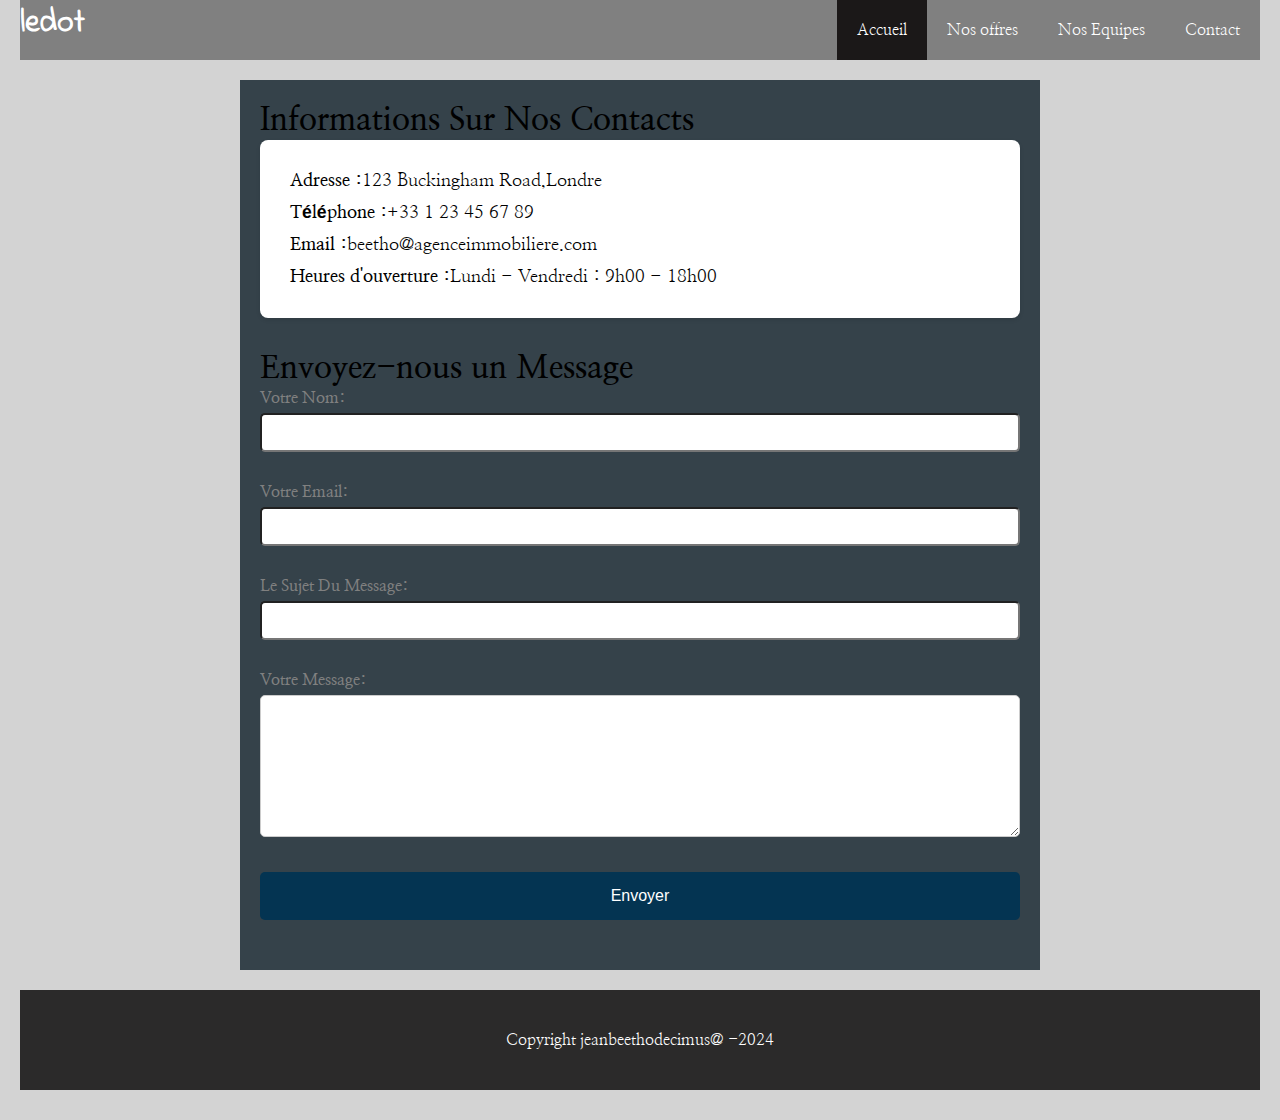
==== contact.html @ da493a6e "Add files via upload" ====
<!DOCTYPE html>
<html lang="fr">
<head>
    <meta charset="UTF-8">
    <meta name="viewport" content="width=device-width, initial-scale=1.0">
     <meta http-equiv="X-UA-Compatible" content="ie=edge"/>
    <link rel="stylesheet" href="./css/style.css">
    <link rel="stylesheet" href="https://cdnjs.cloudflare.com/ajax/libs/font-awesome/6.5.2/css/all.min.css" integrity="sha512-SnH5WK+bZxgPHs44uWIX+LLJAJ9/2PkPKZ5QiAj6Ta86w+fsb2TkcmfRyVX3pBnMFcV7oQPJkl9QevSCWr3W6A==" crossorigin="anonymous" referrerpolicy="no-referrer" />
    
    <link rel="preconnect" href="https://fonts.googleapis.com">
<link rel="preconnect" href="https://fonts.gstatic.com" crossorigin>
<link href="https://fonts.googleapis.com/css2?family=Indie+Flower&family=Nanum+Myeongjo&display=swap" rel="stylesheet">
    <link rel="preconnect" href="https://fonts.googleapis.com">
<link rel="preconnect" href="https://fonts.gstatic.com" crossorigin>
<link href="https://fonts.googleapis.com/css2?family=Nanum+Myeongjo&display=swap" rel="stylesheet">
    

    
    <title>ledot</title>
</head>

<body>
    <section class="header">
        <nav>
                <h1> <i class="fa-solid fa-crown"></i> <a href="./index.html">ledot</a></h1>
                <ul class="menu">
                    <li><a class="active" href="./index.html">Accueil</a></li>
                    <li><a  href="./Nosoffres.html">Nos offres </a></li>

                    <li><a href="./Equipe.html">Nos Equipes</a></li>
                    <li><a href="./contact.html">Contact</a></li>

                </ul>
              
                <p class="imenu"> 
                <i class="fa-solid fa-bars"></i>
                    
                </p>
            
        </nav>
    </section>
        
                
        <main>
            <h1>Informations Sur Nos Contacts</h1>

            <section id="contact-info">
                <div class="info-box">
                    <p><i class="fas fa-map-marker-alt"></i><strong> Adresse :</strong> 123 Buckingham Road,Londre </p>
                    <p><i class="fas fa-phone"></i><strong> Téléphone :</strong> +33 1 23 45 67 89</p>
                    <p><i class="fas fa-envelope"></i><strong> Email :</strong> beetho@agenceimmobiliere.com</p>
                    <p><i class="fas fa-clock"></i><strong> Heures d'ouverture :</strong> Lundi - Vendredi : 9h00 - 18h00</p>
                </div>
            </section>
           
            <section id="contact-form">
                <h1>Envoyez-nous un Message</h1>
                <form action=""  method=" ">
                    <div class="form-group">
                        <label for="name">Votre Nom:</label>
                        <div class="input-icon">
                            <i class="fas fa-user"></i>
                            <input type="text" id="name" name="name" required>
                        </div>
                    </div>
                   
                    <div class="form-group">
                        <label for="email"> Votre Email:</label>
                        <div class="input-icon">
                            <i class="fas fa-envelope"></i>
                            <input type="email" id="email" name="email" required>
                        </div>
                    </div>
                   
                    <div class="form-group">
                        <label for="subject">Le Sujet Du Message:</label>
                        <div class="input-icon">
                            <i class="fas fa-tag"></i>
                            <input type="text" id="subject" name="subject" required>
                        </div>
                    </div>
                   
                    <div class="form-group">
                        <label for="message">Votre Message:</label>
                        <div class="input-icon textarea-icon">
                            <i class="fas fa-comment"></i>
                            <textarea id="message" name="message" rows="8" required></textarea>
                        </div>
                    </div>
                   
                    <button type="submit">Envoyer</button>
                </form>
           
        </main>
<footer>
    <p> Copyright jeanbeethodecimus@ -2024</p>
</footer>
<script src="./js/script.js"></script>
    
</body>
</html>
---- css/style.css ----
*{
    margin: 0;
    padding: 0;
    box-sizing: border-box;
   
}
html body{
    font-family:"Nanum Myeongjo" , sans-serif;
    background-color:lightgray;
    margin:0px 20px 30px 20px ;
}

h1 h2 h3{
    margin-bottom: 0px;
}
a{
    text-decoration: none;
    color: white;
}
.header{
    background: gray;
    overflow: auto;
    font-weight: 1.7em;
   margin-bottom: 0px;
}
.header nav h1{
    float: left;
    /* padding: 20px; */
    margin-bottom: 10px;
    color: white;
    font-weight: bold;
    text-align: justify; 
}
.header nav h1 a{
    font-family: "indie flower"
 
}
.first-vew-cont h1{
    text-indent: 1em;
    padding-top: 100px;
      text-align: justify;
      font-size: 25px;
    }
.header nav ul li a:hover{
    padding: 20px;
    background: #333;
}
.header nav i{
    color: rgb(238, 165, 9);
    font-size: x-large;

}
.header nav ul{
    float: right;
    list-style: none;
}

.imenu{
    display: none;
}

.header nav ul li{
    float: left;
 }
 .header nav ul li a{
    padding: 20px;
    display: block;  
}
.active{
    padding: 10px;
    background: rgb(27, 24, 24);
}
.first-vew{
    background: url(../Images/imgAceuil\ \(1\).jpg) center center /cover;
    height: 680px;
    width: 100%;
    object-fit:cover;
    align-items: center;
    justify-content: center;
    

}
.first-vew-cont{
    margin: auto;
    max-width: 100%;
    width: 400px;
    padding-top:140px ;
    color: white;
    margin: auto;
  
    
}
span{
    color:  rgb(190, 133, 8);
}
/* Aquisition */
.containerAquisition{
    display:  flex;
    width: 100%;
    height: auto;
   align-items: center;
    justify-content: center;
    flex-wrap: wrap;
}

.container{
    width: 300px;
    height: auto;
    overflow: hidden;
    margin-right: 20px;
    background-color: white;
    text-align: center;
    margin-top: 10px;
}
.container img{
    width: 100%;
    height: 250px;
    margin-bottom: 20px;
}
.aquisition h3{
    margin: 10px 175px;
}
.aqtrait{
    width: 50px;
    height: 1px;
    background-color: rgb(126, 110, 110);
    margin: 0 auto;
}

.auto-bio{
    height: 350px;
    width: 100%;
    display: flex;
    justify-content: center;
    background-color:rgb(43, 40, 40);
}

.bio-image{
    width: 100%;
    background-position: center;
    background-repeat: no-repeat;
    background-size: cover;
}

.bio-text{
    margin: auto;
    width: 100%;
    padding: 0 20px;
    color: #fff;
}

.temoignage{
    display: flex;
    justify-content: center;
    align-items: center;
    text-align: justify;
    flex-direction: column;
    padding: 0px 180px;
    width: 100%;

}

.temoignage-h3{
margin: 20px 180px;

}

.tm-1,.tm-2,.tm-3{
    display: flex;
    gap: 30px;
    /* flex-direction: column; */
    align-items: center;
    justify-content: center;
    padding: 0 50px;
    height: 130px;
    background-color: white;
    margin-bottom:30px ;
}
.temoignage i{
    padding: 0 10px;
}
.tm-image {
    display: flex;
    flex-direction: column;
    height: 200px;
    width: 200px;
    justify-content: center;
 
}

.tm-image img{
    height: 50px;
    width: 50px;
    object-fit: cover;
    border-radius: 50%;
  

}

footer {
    text-align: center;
    background: rgb(43, 42, 42);
    color: #fff;
    padding:  20px 0px 20px 0px ;
   

}
/* contact */
main {
    padding: 20px;
    max-width: 800px;
    margin: 20px auto;
    background-color: #35424a;
}

section {
    margin-bottom: 30px;
}

 label {
    color: gray;
}

#contact-info .info-box {
    background: #fff;
    border-radius: 8px;
    padding: 20px;
    box-shadow: 0 2px 4px rgba(0, 0, 0, 0.1);
}

#contact-info p {
    margin: 10px 0;
    font-size: 1.1em;
    display: flex;
    align-items: center;
}

#contact-info i {
    margin-right: 10px;
    color: #35424a;
}

#contact-form .form-group {
    margin-bottom: 20px;
}

#contact-form .input-icon#contact-form .input-icon {
    position: relative;
    display: flex;
    align-items: center;
}

#contact-form .input-icon i {
    position: absolute;
    color: #888;
    font-size: 2em;

}


#contact-form .input-icon textarea {
    padding-left: 40px;
    width: calc(100% - 50px);
    width: 760px;
    padding: 10px;
    border: 1px solid #ccc;
    border-radius: 5px;
    font-size: 1em;
    box-sizing: border-box;
    transition: border-color 0.3s;
}


#contact-form .input-icon textarea:focus {
    border-color: #35424a;
}

#contact-form .textarea-icon {
    align-items: flex-start;
    position: relative;
}

#contact-form .textarea-icon i {
    top: 10px;
}

form label {
    display: block;
    margin-bottom: 5px;
    font-weight: bold;
}

form input, form textarea {
    margin-bottom: 10px;
    width: 100%;
    padding: 10px;
    border-radius: 5px;
}


form button {
    width: 100%;
    padding: 15px;
    background-color: #043452;
    color: white;
    border: none;
    border-radius: 5px;
    font-size: 1em;
    /* padding-left: 30px; */

}

form button:hover {
    background-color: rgb(63, 45, 5);
}

footer p{
    margin: 20px;

}
/* squad */
.first-vew-squad{
    background: url(../Images/group_img.jpg) center center /cover;
    height: 780px;
    text-align: center;
   
}
.first-vew-squad h1{
padding-top: 100px;
font-size: 25px;
font-weight: bold;
text-align: justify;
}

.squad-detail{
    display: flex;
    justify-content: center;
    align-items: center;
    text-align: justify;
     width: 100%;
   height: auto;
    flex-direction: column;

    /* padding: 0px 0px 20px 20px ; */
}


.squad-content{
    margin: 20px  0px 20px 30px;
    text-align: justify;
    padding-right: 50px;
    width: 100%;
 
}
.squad{
    width: 100%;
    height: 100%;
}

.squad-detail h3{
    
    text-align: center;
    }
   
    
.squad-detail ul, .squad-detail ol  {
    padding-left: 20px;
   text-align: justify;

    }

.btn-join{
    text-align: center;
   
  
}
.btn-join i{
   
    color:  rgb(190, 133, 8);
    background-color: black;
    width: 30px;
    
}

.btn-join button:hover{
    background-color: white;
    color: rgb(124, 89, 13);
    font-weight: bold;
   }
.btn-join button{
    margin: 0px 50px 10px 20px ;
    width: 200px;
   
    background-color:rgb(94, 66, 5);
    color: black;
    padding: 2px;
    border-radius: 5px;
}


/* Nos offres*/

.offre1,.offre2{
    display:  flex;
    width: 100%;
    height: auto;
   align-items: center;
    justify-content: center;
    flex-wrap: wrap;
}


.offre-container{
    width: 300px;
    height: auto;
    overflow: hidden;
    margin-right: 20px;
    background-color: white;
    text-align: center;
    margin-top: 10px;
    border-radius: 10px;

}
.offre-container img{
    width: 100%;
    height: 250px;
    margin-bottom: 20px;
}

.offre-container p {
    margin-left: 0px;
    font-weight: bold;
    width: 100%;
    font-size: 20px;
    text-align: center;
    font-weight: bold;
}

.offre-container button{
    font-weight: bold;
    font-size: 20px;
    text-align: center;
    font-weight: bold;
    background-color: rgb(170, 113, 7);
    border-radius: 5px;
}

.offre-container .btn-offre:hover{
    background-color: rgb(56, 56, 114);
}

#offre-h1{
    text-align: center;
    margin: 10px;
}
@media screen and (max-width:768px ){
   nav{
    flex-direction: column;
   }
    .auto-bio{
        height: auto;
        width: 100%;
        display: flex;
        justify-content: center;
        background-color: black;
        flex-direction: column;
    }
    

    .bio-image{
        height: 380px;
        width: 100%;
        background-position: center;
        background-repeat: no-repeat;
        background-size: cover;
    }
    
    .bio-text{
        margin: auto;
        width: 100%;
        padding: 10 20px;
        color: #fff;
        font-weight: bold;
        font-size: 1em;
        font-weight: bold;
    }


    .container , .offre-container{

        width: 100%;
        height: auto;
        overflow: hidden;
        margin-right: 20px;
        background-color: white;
        text-align: center;
        margin-top: 10px;
    
    }
     
     .container p , .offre-container p{
        color: rgb(1, 17, 17);
        font-weight: bold;
        font-size: 1em;
        font-weight: bold;
      
    }
    
    .container img , .offre-container img{
        width: 100%;
        height: 300px;
        margin-bottom: 20px;
    }

    .aquisition h3 {
        margin-left: 0px;
        font-weight: bold;
        width: 100%;
        font-size: 20px;
        text-align: center;
        font-weight: bold;
    }
    .aqtrait{
        width: 100px;
        height: 1px;
        background-color: rgb(126, 110, 110);
        margin: 0 auto;
    }


    
.temoignage-h3{
    text-align: center;
    margin-left: 30px;
    width: 100%;
     
    }

    .tm-1,.tm-2,.tm-3{
        display: flex;
        gap: 20px;
        height: 130px;
        width: 555px;
        background-color: white;
       
    }

    .tm-image h4 {
        font-size: 10px;
     
    } 


    .containerAquisition ,.offre1,.offre2{
        display:  flex;
        width: 100%;
        height: auto;
       align-items: center;
        justify-content: center;
        flex-direction: column;
    }
    
    #contact-form .input-icon textarea{
        width: 100%;
    }

    .menu {
        display: none;
    }
    
    .imenu {
        display: block;
        float: right;
        margin: 10px 10px;
      font-size:x-large;
     
    }
  
}

@media screen and (max-width:480px){
   
   
.squad-content{
    margin: 200px  0px 20px 30px;
    text-align: justify;
    padding-right: 50px;
    width: 100%;
 
}

.first-vew-squad h1{
    margin-top: 200px;
}
    
        main h1{
            font-size: 13px;
            
        }
        main {
            padding: 5px;
        }
    
        #contact-info .info-box {
            padding: 15px;
        }
    
        #contact-info p {
            font-size: 0.9em;
        }
    
        form button {
            padding: 8px;
            font-size: 0.8em;
        }

        .form-group i{
            size: 0.5em;
        }

/*         
 .header nav ul {
    padding-left: 50px;
      display:  flex;
      margin: 10px 0;
      flex-direction: column;
 float: right;
} */

.header nav ul li {
   display: block;
}

.header{
    position: relative;
    width: 100%;

    height: 100px;


}

.first-vew{
    background: url(../Images/imgAceuil\ \(1\).jpg) center center /cover;
    height: auto;
    width: 100%;
    object-fit:cover;
text-align: center;
/* justify-content: center; */
 
}
.bio-text p{
    display: none;
    
}

.first-vew-cont h1{
    text-align: center;
    padding: 0;
    margin-top: auto;
    width: 100%;
    font-size: 16px;
   
    }
    .temoignage-h3{
       margin-left: 0;
    }

    .tm-1,.tm-2,.tm-3{
        display: flex;
        gap: 20px;
        height: 130px;
        width: 420px;
       text-align: justify;
       transform: scale(1.3);
    }

    html body{
        font-family:"Nanum Myeongjo" , sans-serif;
        background-color:white;
        margin:0px 20px 30px 20px ;
    }

    .menu {
        display: none;
    }
    
    .imenu {
       flex-direction: column;
     
    }

    
.header nav ul li{
    float: left;
 }
 .header nav ul li a{
    padding: 10px;
    display:inline-block;  
}
  
    }
     
    @media screen and (min-width:1200px){
       
      

        .first-vew{
            background: url(../Images/imgAceuil\ \(1\).jpg) center center /cover;
            height: 680px;
            
            width: 100%;
            object-fit:cover;
            align-items: center;
        
        } 
       
    }
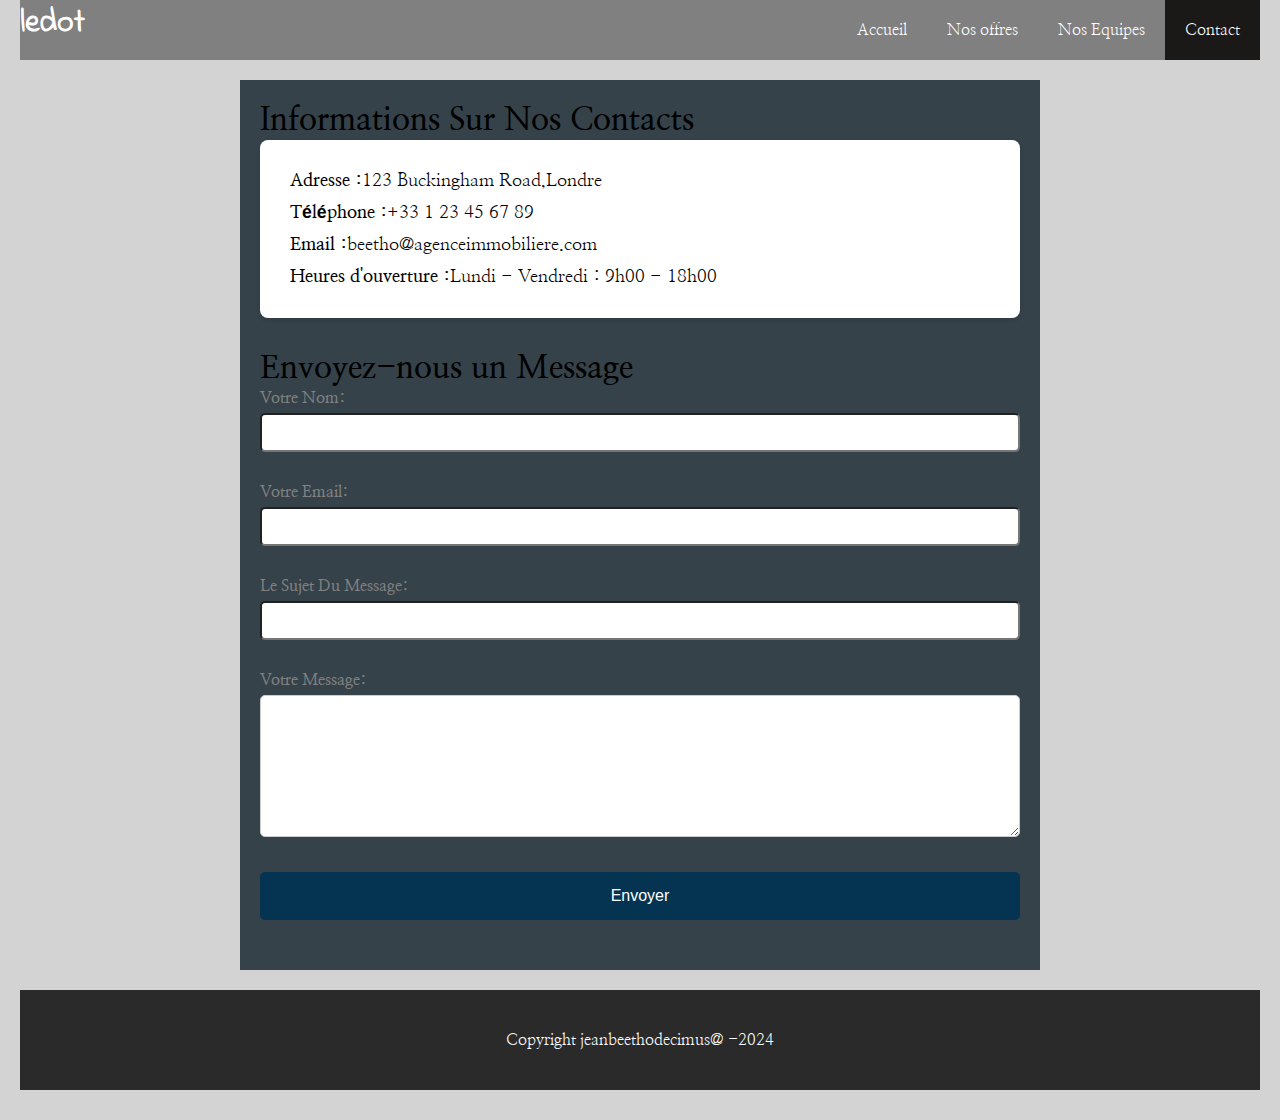
==== commit cb47bae6: "Update contact.html" ====
--- a/contact.html
+++ b/contact.html
@@ -24,11 +24,11 @@
         <nav>
                 <h1> <i class="fa-solid fa-crown"></i> <a href="./index.html">ledot</a></h1>
                 <ul class="menu">
-                    <li><a class="active" href="./index.html">Accueil</a></li>
+                    <li><a  href="./index.html">Accueil</a></li>
                     <li><a  href="./Nosoffres.html">Nos offres </a></li>
 
                     <li><a href="./Equipe.html">Nos Equipes</a></li>
-                    <li><a href="./contact.html">Contact</a></li>
+                    <li><a class="active" href="./contact.html">Contact</a></li>
 
                 </ul>
               
@@ -98,4 +98,4 @@
 <script src="./js/script.js"></script>
     
 </body>
-</html>+</html>
